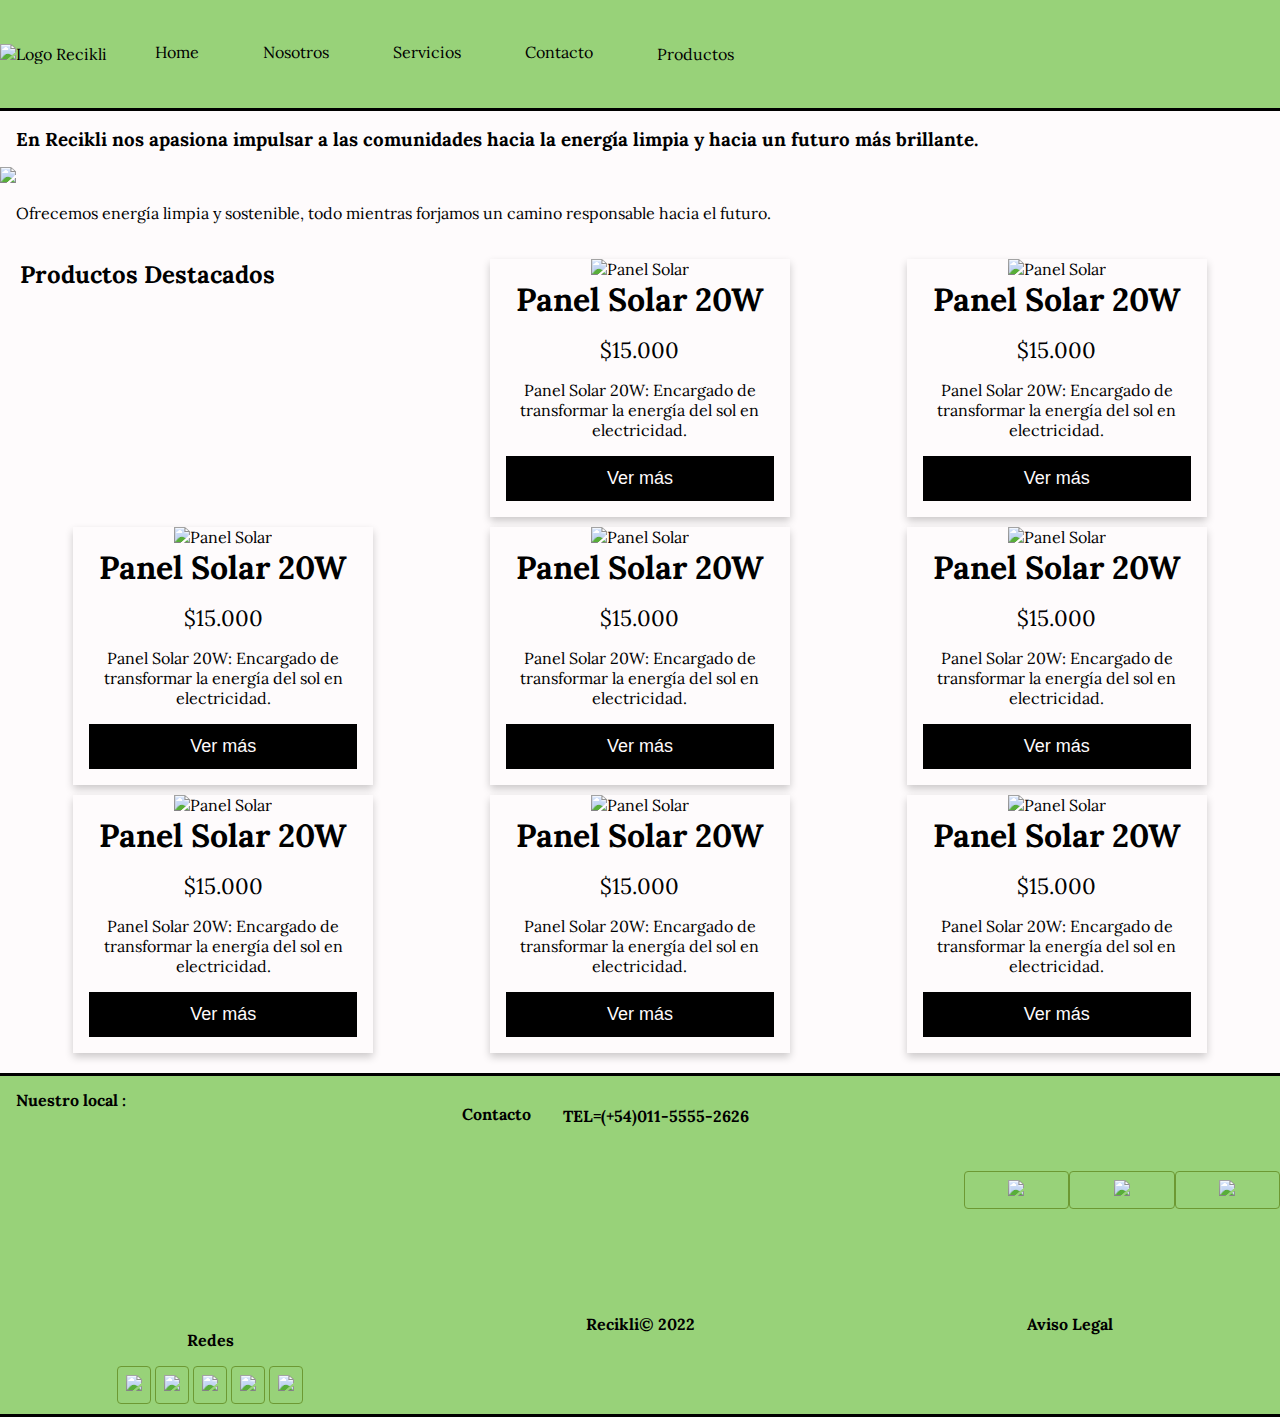
==== TPO HTML-CSS-JS/index.html @ 04d502b1 "index contacto nosotros" ====
<!DOCTYPE html>
<html lang="en">
<head>
    <meta name="keywords" content="energía solar, solar, soluciones solares, inovación solar, página principal "
    <meta charset="UTF-8">
    <link rel="stylesheet" href="estilos.css">
    <meta http-equiv="X-UA-Compatible" content="IE=edge">
    <link rel="stylesheet" href="https://fonts.googleapis.com/css2?family=Dancing+Script&family=Fira+Sans:wght@300&family=Lora&display=swap">
    <meta name="viewport" content="width=device-width, initial-scale=1.0">
    <title>Home</title>
</head>
<body>

    <!--NAV-->
    <div class="grid-container">
    <header class="navbar">
<div class="logoimage"><img src="/imagenes/recikli-logo.png" alt="Logo Recikli"></div>
<nav class="navbar" role="navigation">
<ul>
<li> <a href="/index.html">Home</a></li>
<li><a href="/nosotros.html">Nosotros</a></li>
<li><a href="/servicios.html">Servicios</a></li>
<li><a href="/contacto.html">Contacto</a></li>
<li class="dropdown">
    <button class="dropbtn">Productos
<i class="fa fa-caret-down"></i>
    </button>
    <div class="dropdown-content">
        <a href="/productos.html">Baterías Solares</a>
        <a href="/productos.html">Productos Solares Residenciales</a>
        <a href="/productos.html">Productos Solares Comerciales</a>
    </div>
</li>
</ul>
</nav>
    </header>
</div>
    <main>
        <div class=""><h3>En Recikli nos apasiona impulsar a las comunidades hacia la energía limpia y hacia un futuro más brillante.</h3></div>
        <div class="imgseparadora"> <img src="/imagenes/pexels-pixabay-356049.jpg"></div>
        <div><p>Ofrecemos energía limpia y sostenible, todo mientras forjamos un camino responsable hacia el futuro.</p></div>

        <!--Card de producto-->
<section id="productos_destacados" class="wrapper"> <h2>Productos Destacados</h2>
    <div class="card">
        <img src="/imagenes/panel 20w.png" alt="Panel Solar" style="width:50%">
        <h1>Panel Solar 20W</h1>
        <p class="price">$15.000</p>
        <p>Panel Solar 20W: Encargado de transformar la energía del sol en electricidad. </p>
        <p><button onclick="window.location.href='/productos.html';">Ver más</button></p>
      </div> 
      <div class="card">
        <img src="/imagenes/panel 20w.png" alt="Panel Solar" style="width:50%">
        <h1>Panel Solar 20W</h1>
        <p class="price">$15.000</p>
        <p>Panel Solar 20W: Encargado de transformar la energía del sol en electricidad. </p>
        <p><button onclick="window.location.href='/productos.html';">Ver más</button></p>
      </div> 
      <div class="card">
        <img src="/imagenes/panel 20w.png" alt="Panel Solar" style="width:50%">
        <h1>Panel Solar 20W</h1>
        <p class="price">$15.000</p>
        <p>Panel Solar 20W: Encargado de transformar la energía del sol en electricidad. </p>
        <p><button onclick="window.location.href='/productos.html';">Ver más</button></p>
      </div> 
      <div class="card">
        <img src="/imagenes/panel 20w.png" alt="Panel Solar" style="width:50%">
        <h1>Panel Solar 20W</h1>
        <p class="price">$15.000</p>
        <p>Panel Solar 20W: Encargado de transformar la energía del sol en electricidad. </p>
        <p><button onclick="window.location.href='/productos.html';">Ver más</button></p>
      </div> 
      <div class="card">
        <img src="/imagenes/panel 20w.png" alt="Panel Solar" style="width:50%">
        <h1>Panel Solar 20W</h1>
        <p class="price">$15.000</p>
        <p>Panel Solar 20W: Encargado de transformar la energía del sol en electricidad. </p>
        <p><button onclick="window.location.href='/productos.html';">Ver más</button></p>
      </div> 
      <div class="card">
        <img src="/imagenes/panel 20w.png" alt="Panel Solar" style="width:50%">
        <h1>Panel Solar 20W</h1>
        <p class="price">$15.000</p>
        <p>Panel Solar 20W: Encargado de transformar la energía del sol en electricidad. </p>
        <p><button onclick="window.location.href='/productos.html';">Ver más</button></p>
      </div> 
      <div class="card">
        <img src="/imagenes/panel 20w.png" alt="Panel Solar" style="width:50%">
        <h1>Panel Solar 20W</h1>
        <p class="price">$15.000</p>
        <p>Panel Solar 20W: Encargado de transformar la energía del sol en electricidad. </p>
        <p><button onclick="window.location.href='/productos.html';">Ver más</button></p>
      </div> 
      <div class="card">
        <img src="/imagenes/panel 20w.png" alt="Panel Solar" style="width:50%">
        <h1>Panel Solar 20W</h1>
        <p class="price">$15.000</p>
        <p>Panel Solar 20W: Encargado de transformar la energía del sol en electricidad. </p>
        <p><button onclick="window.location.href='/productos.html';">Ver más</button></p>
      </div> 
    </section>
    </main>
    <footer class="wrapper">
        <section class="contactofooter">
            <ul>
            <li id="locacion" >Nuestro local : <iframe src="https://www.google.com/maps/embed?pb=!1m18!1m12!1m3!1d3283.866693025428!2d-58.44795928505902!3d-34.60753228045843!2m3!1f0!2f0!3f0!3m2!1i1024!2i768!4f13.1!3m3!1m2!1s0x95bcca1189c237db%3A0x7d00b48da5073e21!2sCid%20Campeador!5e0!3m2!1ses-419!2sar!4v1661940247523!5m2!1ses-419!2sar" width="200" height="200" style="border:0" allowfullscreen="" loading="lazy" referrerpolicy="no-referrer-when-downgrade"></iframe></li></section>
            <li><a href="contacto.html"> Contacto</a><p>TEL=(+54)011-5555-2626</p></li>
    <section class="contactofooter"> <li href="contacto.html">
            <li class="footericon"><img src="/imagenes/whatsapp-logo-24.png"></li>
            <li class="footericon"><img src="/imagenes/gmail-logo-24.png"></li>
            <li class="footericon"><img src="/imagenes/telegram-logo-24.png" ></li>
        </ul>
    </section>
<section class="contactofooter2">
    <p>Redes<p>
        <ul class="footer-redes">
            <li class="footeritem"><img src="/imagenes/facebook-logo-24.png"></li>
            <li class="footeritem"><img src="/imagenes/instagram-alt-logo-24.png"></li>
            <li class="footeritem"><img src="/imagenes/youtube-logo-24.png"></li>
            <li class="footeritem"><img src="/imagenes/twitter-logo-24.png"></li>
            <li class="footeritem"><img src="/imagenes/linkedin-logo-24.png"></li>

        </ul>
    </section>
          <div id="textfooter" >Recikli© 2022</div>
          <div id="textfooter" >Aviso Legal</div>

        </div>
        </div>
    </footer>
</body>
</html>
---- TPO HTML-CSS-JS/estilos.css ----
*, ::before, ::after {
  box-sizing: border-box; 
  margin: 0;
  padding: 0;
}


body {
    font-family: "Lora", serif, "Fira Sans", sans-serif;
    background-color: #fefbfc;
    margin: 0;
    font-size: 1em;
    max-width: 800vw;
  }

  .navbar {
    overflow: hidden;
    background-color: #98d279;
    list-style-type: none;
    display: flex;
    align-items: center;
    

  }
  
  .navbar > ul,  li, a, .dropdown {
    font-size: 1em;
    color: black;
    text-align: center;
    padding:14px 16px;
    text-decoration: none;
    list-style: none;
    display: flex;
    flex-wrap: wrap;

  }
  
  .dropdown {
    overflow: hidden;
    display: inline-block;
  }
  
  .dropdown .dropbtn {
    font-size: 1em;
    border: none;
    outline: none;
    color: black;
    padding: 1em 1em;
    background-color: inherit;
    font-family: inherit;
    margin: 0;
    cursor: pointer;
  }
  
  .navbar a:hover,
  .dropdown:hover .dropbtn {
    background-color: #6d9933;
  }
  
  .dropdown-content {
    display: none;
    position: absolute;
    background-color: #98d279;
    min-width: 160px;
    box-shadow: 0px 8px 16px 0px rgba(0, 0, 0, 0.2);
    z-index: 1;
  }
  
  .dropdown-content a {
    float: none;
    color: black;
    padding: 14px 16px;
    text-decoration: none;
    display: block;
    text-align: left;
  }
  
  .dropdown-content a:hover {
    background-color: #6d9933;
  }
  
  .dropdown:hover .dropdown-content {
    display: block;
  }
  img {
    max-width: 100%;
    max-height: 100%;
   }

main{
  border-top: #000 solid;
}
h3, p {
  margin: 16px;
}
/*Productos Destacados*/
  .card {
    box-shadow: 0 4px 8px 0 rgba(0, 0, 0, 0.2);
    max-width: 300px;
    margin: auto;
    text-align: center;
    font-family: Lora;
    background-color: #fefbfc;
  }
  
  .price {
    color: black;
    font-size: 22px;
  }
  
  .card button {
    border: none;
    outline: 0;
    padding: 12px;
    color: #fefbfc;
    background-color: #000;
    text-align: center;
    cursor: pointer;
    width: 100%;
    font-size: 18px;
  }
  
  .card button:hover {
    opacity: 0.7;
  }
  
  #productos_destacados {
    background-color: #fefbfc;
    border-style:none;
    border-color: black 0.8;
    align-items: stretch;
    padding: 20px;
   
  }
  
  .flex-container, .equipo {
    display: flex;
    flex-direction: row;
    flex-wrap: wrap;
  }
  .flex-container > div {
    align-items: stretch;
    margin: 10px;
    padding: 10px;
    font-size: 16px;

 
  }
/*Footer*/
.wrapper{
  display: grid;
  grid-template-columns: repeat(3, 1fr);
  gap: 10px;
  grid-auto-rows: minmax(100px, auto);

}
  footer, #footerid{
    background-color: #98d279;
    border-top: #000 solid;
    border-bottom: #000 solid;
    text-align: center;
    font-weight: bold;
    width: 100%;
    height: 100%;

  }
  .contactofooter{
    display:grid;
    grid-auto-flow: column;
    grid-template-columns: auto;
   
  }
  .contactofooter2{
  font-weight: bold;
   
  }
  .footericon{
    display: inline-block;
    align-self: center;
    padding: 0.5em;
    border: 1px solid #6d9933;
    border-radius: 0.25em;
   
    

  }
.footeritem{
  display: inline-block;
  align-self: center;
    padding: 0.5em;
    border: 1px solid #6d9933;
    border-radius: 0.25em;

}

#location{
  display: inline-flex;
  align-self: left;
  padding: 0.5em;
    border: 1px solid #6d9933;
    border-radius: 0.25em;
  
}
 p{
  font-size: 1em;
 
}
/*Nosotros wrapper*/

.wrapper2 {
  display: grid;
    grid-template-columns: 2;
    grid-auto-rows: minmax(300px, auto);
}

 .wrapper2 {
      display: grid;
      grid-template-columns: repeat(2, 1fr);
      column-gap: 30px;
      padding: 30px;
     
  }
  .text:nth-of-type(2) {
      grid-column: 2;
      grid-row: 2;
      
  }
/*Contacto form */
  h1{
    text-align: center;
  }
  
  .form-style {
    margin:10px auto;
    width: 400px;
    padding: 20px 12px 10px 20px;
    font: 14px "Lucida Sans Unicode", "Lucida Grande", sans-serif;
  }
  
  .form-style td {
    padding: 0;
    display: block;
    list-style: none;
    margin: 10px 0 0 0;
  }
  
  .form-style label{
    margin:0 0 3px 0;
    padding:0px;
    display:block;
    font-weight: bold;
  }
  
  .form-style .required{
    color:red;
  }
  .form-style input[type=submit], .form-style input[type=reset]{
    background: #4eb5f1;
    padding: 8px 15px 8px 15px;
    border: none;
    color: #fff;
  }
  .form-style input[type=submit]:hover, .form-style input[type=reset]:hover{
    background: #4eb5f1;
    box-shadow:none;
    -moz-box-shadow:none;
    -webkit-box-shadow:none;
  }
  .form-style .field-textarea{
    height: 100px;
  }
  .form-style input[type=text], 
  .form-style input[type=email],
  textarea{
    box-sizing: border-box;
    -webkit-box-sizing: border-box;
    -moz-box-sizing: border-box;
    border:1px solid #BEBEBE;
    padding: 7px;
    margin:0px;
    -webkit-transition: all 0.30s ease-in-out;
    -moz-transition: all 0.30s ease-in-out;
    -ms-transition: all 0.30s ease-in-out;
    -o-transition: all 0.30s ease-in-out;
    outline: none;  
  }
  .form-style .long{
    width: 100%;
  }
  .form-style input[type=text]:focus, 
  .form-style input[type=email]:focus,
  .form-style textarea:focus{
    -moz-box-shadow: 0 0 8px #88D5E9;
    -webkit-box-shadow: 0 0 8px #88D5E9;
    box-shadow: 0 0 8px #88D5E9;
    border: 1px solid #88D5E9;
  }
  .error{
    color: #D8000C;
    background-color: #FFBABA;
  }
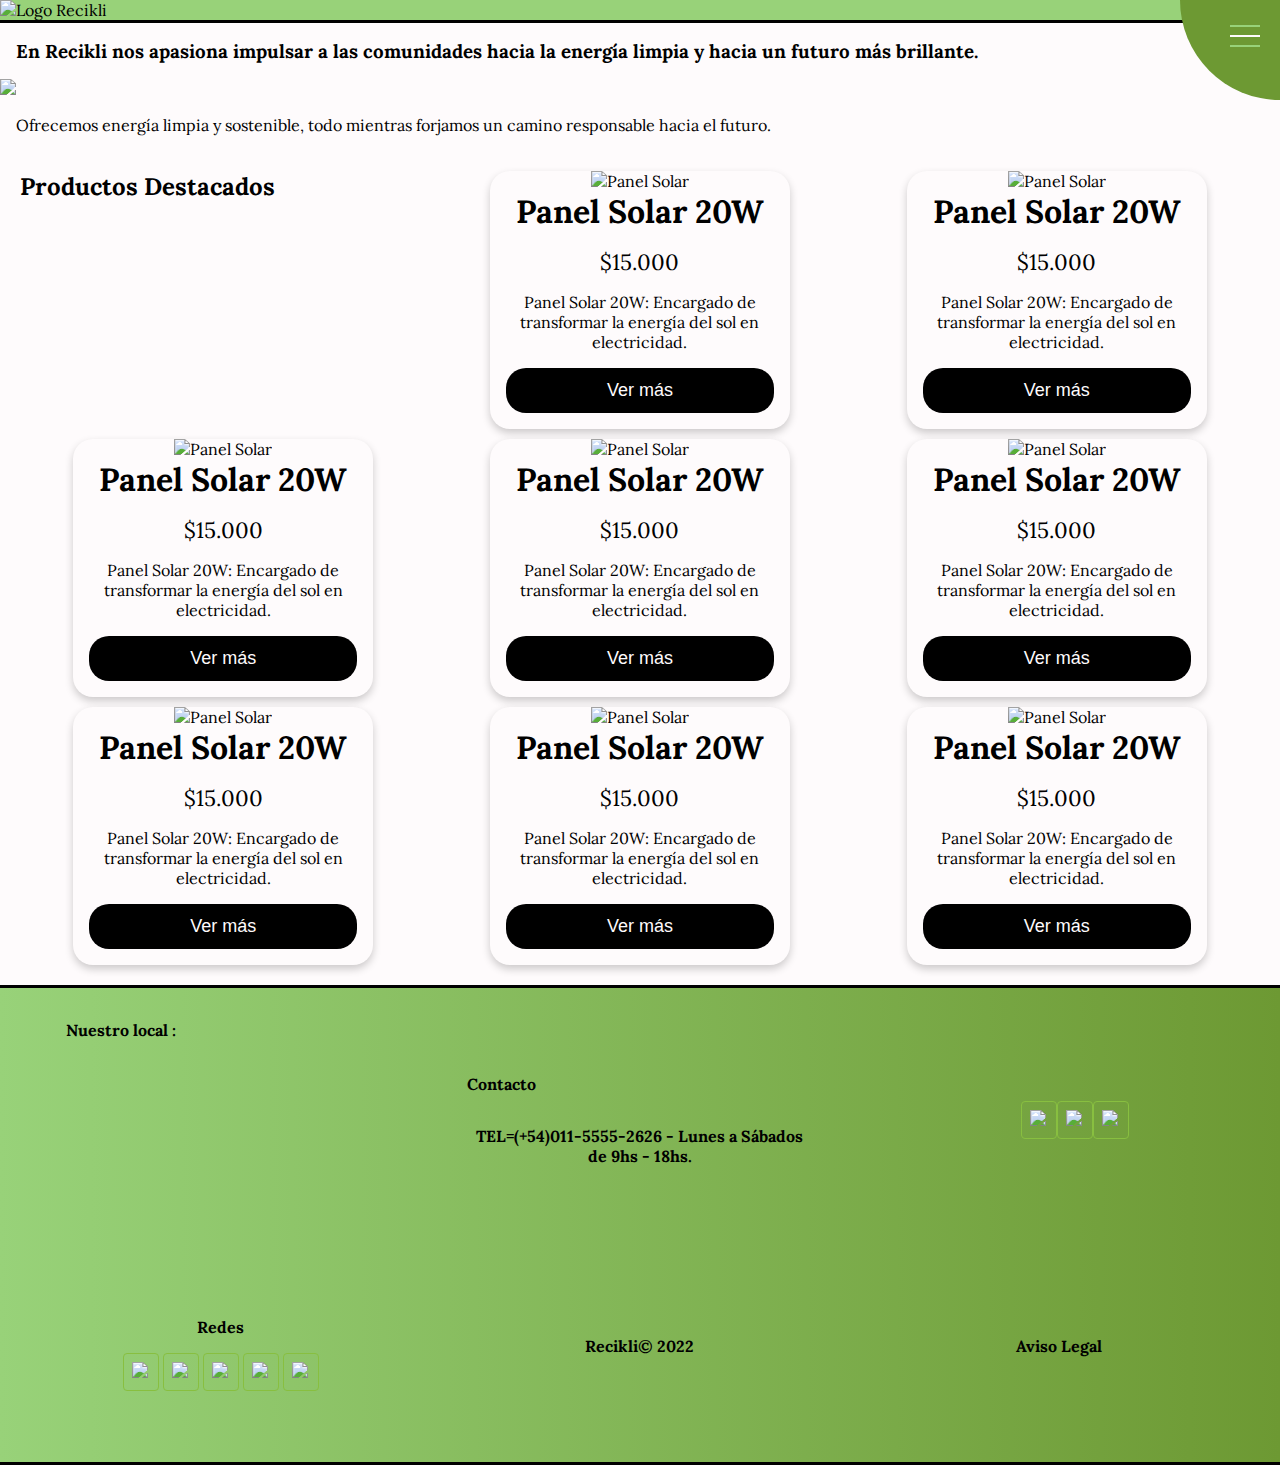
==== commit ea059587: "Cambios Hamburger, Titulos" ====
--- a/TPO HTML-CSS-JS/index.html
+++ b/TPO HTML-CSS-JS/index.html
@@ -7,15 +7,20 @@
     <meta http-equiv="X-UA-Compatible" content="IE=edge">
     <link rel="stylesheet" href="https://fonts.googleapis.com/css2?family=Dancing+Script&family=Fira+Sans:wght@300&family=Lora&display=swap">
     <meta name="viewport" content="width=device-width, initial-scale=1.0">
-    <title>Home</title>
+    <title>Recikli - Home</title>
 </head>
 <body>
 
     <!--NAV-->
     <div class="grid-container">
     <header class="navbar">
+    
 <div class="logoimage"><img src="/imagenes/recikli-logo.png" alt="Logo Recikli"></div>
+
 <nav class="navbar" role="navigation">
+  <label>
+    <input type="checkbox">
+    <span class="menu"> <span class="hamburger"></span> </span>
 <ul>
 <li> <a href="/index.html">Home</a></li>
 <li><a href="/nosotros.html">Nosotros</a></li>
@@ -24,7 +29,7 @@
 <li class="dropdown">
     <button class="dropbtn">Productos
 <i class="fa fa-caret-down"></i>
-    </button>
+
     <div class="dropdown-content">
         <a href="/productos.html">Baterías Solares</a>
         <a href="/productos.html">Productos Solares Residenciales</a>
@@ -32,7 +37,9 @@
     </div>
 </li>
 </ul>
+</label>
 </nav>
+
     </header>
 </div>
     <main>
@@ -104,7 +111,7 @@
         <section class="contactofooter">
             <ul>
             <li id="locacion" >Nuestro local : <iframe src="https://www.google.com/maps/embed?pb=!1m18!1m12!1m3!1d3283.866693025428!2d-58.44795928505902!3d-34.60753228045843!2m3!1f0!2f0!3f0!3m2!1i1024!2i768!4f13.1!3m3!1m2!1s0x95bcca1189c237db%3A0x7d00b48da5073e21!2sCid%20Campeador!5e0!3m2!1ses-419!2sar!4v1661940247523!5m2!1ses-419!2sar" width="200" height="200" style="border:0" allowfullscreen="" loading="lazy" referrerpolicy="no-referrer-when-downgrade"></iframe></li></section>
-            <li><a href="contacto.html"> Contacto</a><p>TEL=(+54)011-5555-2626</p></li>
+            <li><a href="contacto.html"> Contacto</a><p>TEL=(+54)011-5555-2626 - Lunes a Sábados de 9hs - 18hs. </p></li>
     <section class="contactofooter"> <li href="contacto.html">
             <li class="footericon"><img src="/imagenes/whatsapp-logo-24.png"></li>
             <li class="footericon"><img src="/imagenes/gmail-logo-24.png"></li>
--- a/TPO HTML-CSS-JS/estilos.css
+++ b/TPO HTML-CSS-JS/estilos.css
@@ -1,301 +1,433 @@
-*, ::before, ::after {
-  box-sizing: border-box; 
+*,
+::before,
+::after {
+  box-sizing: border-box;
   margin: 0;
   padding: 0;
 }
 
-
 body {
-    font-family: "Lora", serif, "Fira Sans", sans-serif;
-    background-color: #fefbfc;
-    margin: 0;
-    font-size: 1em;
-    max-width: 800vw;
-  }
-
-  .navbar {
-    overflow: hidden;
-    background-color: #98d279;
-    list-style-type: none;
-    display: flex;
-    align-items: center;
-    
-
-  }
-  
-  .navbar > ul,  li, a, .dropdown {
-    font-size: 1em;
-    color: black;
-    text-align: center;
-    padding:14px 16px;
-    text-decoration: none;
-    list-style: none;
-    display: flex;
-    flex-wrap: wrap;
-
-  }
-  
-  .dropdown {
-    overflow: hidden;
-    display: inline-block;
-  }
-  
-  .dropdown .dropbtn {
-    font-size: 1em;
-    border: none;
-    outline: none;
-    color: black;
-    padding: 1em 1em;
-    background-color: inherit;
-    font-family: inherit;
-    margin: 0;
-    cursor: pointer;
-  }
-  
-  .navbar a:hover,
-  .dropdown:hover .dropbtn {
-    background-color: #6d9933;
-  }
-  
-  .dropdown-content {
-    display: none;
-    position: absolute;
-    background-color: #98d279;
-    min-width: 160px;
-    box-shadow: 0px 8px 16px 0px rgba(0, 0, 0, 0.2);
-    z-index: 1;
-  }
-  
-  .dropdown-content a {
-    float: none;
-    color: black;
-    padding: 14px 16px;
-    text-decoration: none;
-    display: block;
-    text-align: left;
-  }
-  
-  .dropdown-content a:hover {
-    background-color: #6d9933;
-  }
-  
-  .dropdown:hover .dropdown-content {
-    display: block;
-  }
-  img {
-    max-width: 100%;
-    max-height: 100%;
-   }
-
-main{
+  font-family: "Lora", serif, "Fira Sans", sans-serif;
+  background-color: #fefbfc;
+  margin: 0;
+  font-size: 1em;
+  max-width: 100%;
+  height: auto;
+  min-width: fit-content;
+}
+
+.navbar {
+  overflow: hidden;
+  background-color: #98d279;
+  list-style-type: none;
+  display: flex;
+  align-items: center;
+}
+.logoimage {
+  min-width: 100px;
+}
+.navbar > ul,
+li,
+a,
+.dropdown {
+  font-size: 1em;
+  color: black;
+  text-align: center;
+  padding: 1em 1em;
+  text-decoration: none;
+  list-style: none;
+  display: flex;
+  flex-wrap: wrap;
+  border-radius: 20px;
+}
+
+.dropdown {
+  overflow: hidden;
+  display: inline-block;
+}
+
+.dropdown .dropbtn {
+  font-size: 1em;
+  border: none;
+  outline: none;
+  color: black;
+  padding: 1em 1em;
+  background-color: inherit;
+  font-family: inherit;
+  margin: 0;
+  cursor: pointer;
+  border-radius: 20px;
+}
+
+.navbar a:hover,
+.dropdown:hover .dropbtn {
+  background-color: #6d9933;
+}
+
+.dropdown-content {
+  display: none;
+  position: absolute;
+  background-color: #98d279;
+  min-width: 160px;
+  box-shadow: 0px 8px 16px 0px rgba(0, 0, 0, 0.2);
+  z-index: 1;
+}
+
+.dropdown-content a {
+  float: none;
+  color: black;
+  padding: 1em 1em;
+  text-decoration: none;
+  display: block;
+  text-align: left;
+}
+
+.dropdown-content a:hover {
+  background-color: #6d9933;
+}
+
+.dropdown:hover .dropdown-content {
+  display: block;
+}
+/**hamburger**/
+
+label .menu {
+  position: absolute;
+  right: -100px;
+  top: -100px;
+  z-index: 100;
+  width: 200px;
+  height: 200px;
+  background: #6d9933;
+  border-radius: 50% 50% 50% 50%;
+  -webkit-transition: .5s ease-in-out;
+  transition: .5s ease-in-out;
+  box-shadow: 0 0 0 0 #fefbfc, 0 0 0 0 #fefbfc;
+  cursor: pointer;
+  
+}
+
+label .hamburger {
+  position: absolute;
+  top: 135px;
+  left: 50px;
+  width: 30px;
+  height: 2px;
+  background: #fefbfc;
+  display: block;
+  -webkit-transform-origin: center;
+  transform-origin: center;
+  -webkit-transition: .5s ease-in-out;
+  transition: .5s ease-in-out;
+}
+
+label .hamburger:after, label .hamburger:before {
+  -webkit-transition: .5s ease-in-out;
+  transition: .5s ease-in-out;
+  content: "";
+  position: absolute;
+  display: block;
+  width: 100%;
+  height: 100%;
+  background: #98d279;
+}
+
+label .hamburger:before { top: -10px; }
+
+label .hamburger:after { bottom: -10px; }
+
+label input { display: none; }
+
+label input:checked + .menu {
+  box-shadow: 0 0 0 100vw #98d279, 0 0 0 100vh #88bf40;
+  border-radius: 0;
+  
+}
+
+label input:checked + .menu .hamburger {
+  -webkit-transform: rotate(45deg);
+  transform: rotate(45deg);
+  
+}
+
+label input:checked + .menu .hamburger:after {
+  -webkit-transform: rotate(90deg);
+  transform: rotate(90deg);
+  bottom: 0;
+  
+}
+
+label input:checked + .menu .hamburger:before {
+  -webkit-transform: rotate(90deg);
+  transform: rotate(90deg);
+  top: 0;
+  
+}
+
+label input:checked + .menu + ul { opacity: 1; }
+
+label ul {
+  z-index: 200;
+  position: absolute;
+  top: 50%;
+  left: 50%;
+  -webkit-transform: translate(-50%, -50%);
+  transform: translate(-50%, -50%);
+  opacity: 0;
+  -webkit-transition: .25s 0s ease-in-out;
+  transition: .25s 0s ease-in-out;
+}
+
+label a {
+  margin-bottom: 1em;
+  display: block;
+  color: black;
+  text-decoration: none;
+  
+}
+
+
+
+
+
+
+
+
+img {
+  height: auto;
+  max-width: 100%;
+  min-width: 18px;
+}
+
+video {
+  width: 100%;
+  height: auto;
+}
+
+main {
   border-top: #000 solid;
-}
-h3, p {
+  background: #fefbfc;
+}
+h3,
+p {
   margin: 16px;
 }
 /*Productos Destacados*/
-  .card {
-    box-shadow: 0 4px 8px 0 rgba(0, 0, 0, 0.2);
-    max-width: 300px;
-    margin: auto;
-    text-align: center;
-    font-family: Lora;
-    background-color: #fefbfc;
-  }
-  
-  .price {
-    color: black;
-    font-size: 22px;
-  }
-  
-  .card button {
-    border: none;
-    outline: 0;
-    padding: 12px;
-    color: #fefbfc;
-    background-color: #000;
-    text-align: center;
-    cursor: pointer;
-    width: 100%;
-    font-size: 18px;
-  }
-  
-  .card button:hover {
-    opacity: 0.7;
-  }
-  
-  #productos_destacados {
-    background-color: #fefbfc;
-    border-style:none;
-    border-color: black 0.8;
-    align-items: stretch;
-    padding: 20px;
-   
-  }
-  
-  .flex-container, .equipo {
-    display: flex;
-    flex-direction: row;
-    flex-wrap: wrap;
-  }
-  .flex-container > div {
-    align-items: stretch;
-    margin: 10px;
-    padding: 10px;
-    font-size: 16px;
-
- 
-  }
+.card {
+  box-shadow: 0 4px 8px 0 rgba(0, 0, 0, 0.2);
+  max-width: 300px;
+  margin: auto;
+  text-align: center;
+  font-family: "Lora", serif, "Fira Sans", sans-serif;
+  background-color: #fefbfc;
+  border-radius: 20px;
+}
+
+.price {
+  color: black;
+  font-size: 22px;
+}
+
+.card button {
+  border: none;
+  outline: 0;
+  padding: 12px;
+  color: #fefbfc;
+  background-color: #000;
+  text-align: center;
+  cursor: pointer;
+  width: 100%;
+  height: auto;
+  font-size: 18px;
+  border-radius: 20px;
+}
+
+.card button:hover {
+  opacity: 0.7;
+}
+
+#productos_destacados {
+  background-color: #fefbfc;
+  border-style: none;
+  border-color: black 0.8;
+  align-items: stretch;
+  padding: 20px;
+}
+
+.flex-container {
+  display: flex;
+  align-items: center;
+  align-content: center;
+  align-self: center;
+}
+.flex-container > div {
+  align-items: center;
+  margin: 10px;
+  padding: 10px;
+  font-size: 16px;
+  flex-flow: row;
+}
 /*Footer*/
-.wrapper{
+.wrapper {
   display: grid;
   grid-template-columns: repeat(3, 1fr);
-  gap: 10px;
-  grid-auto-rows: minmax(100px, auto);
-
-}
-  footer, #footerid{
-    background-color: #98d279;
-    border-top: #000 solid;
-    border-bottom: #000 solid;
-    text-align: center;
-    font-weight: bold;
-    width: 100%;
-    height: 100%;
-
-  }
-  .contactofooter{
-    display:grid;
-    grid-auto-flow: column;
-    grid-template-columns: auto;
-   
-  }
-  .contactofooter2{
+  gap: 10px 10px;
+  grid-auto-rows: minmax(200px, auto);
+  
+  
+}
+footer {
+  background: linear-gradient(to right, #98d279, #6d9933);
+  border-top: #000 solid;
+  border-bottom: #000 solid;
+  text-align: center;
   font-weight: bold;
-   
-  }
-  .footericon{
-    display: inline-block;
-    align-self: center;
-    padding: 0.5em;
-    border: 1px solid #6d9933;
-    border-radius: 0.25em;
-   
-    
-
-  }
-.footeritem{
+  min-width: fit-content;
+  max-height: auto;
+  padding: 1em;
+  justify-items: center;
+  align-items: center;
+}
+
+.contactofooter {
+  display: grid;
+  grid-auto-flow: column;
+  grid-template-columns: auto;
+}
+.contactofooter2 {
+  font-weight: bold;
+}
+.footericon,
+.footeritem {
   display: inline-block;
   align-self: center;
-    padding: 0.5em;
-    border: 1px solid #6d9933;
-    border-radius: 0.25em;
-
-}
-
-#location{
+  padding: 0.5em;
+  border: 1px solid #88bf40;
+  border-radius: 0.25em;
+}
+.footeritem {
+  display: inline-block;
+  align-self: center;
+  padding: 0.5em;
+  border: 1px solid #88bf40;
+  border-radius: 0.25em;
+}
+
+#location {
   display: inline-flex;
   align-self: left;
   padding: 0.5em;
-    border: 1px solid #6d9933;
-    border-radius: 0.25em;
-  
-}
- p{
+  border: 1px solid #6d9933;
+  border-radius: 0.25em;
+}
+p {
   font-size: 1em;
- 
 }
 /*Nosotros wrapper*/
 
 .wrapper2 {
   display: grid;
-    grid-template-columns: 2;
-    grid-auto-rows: minmax(300px, auto);
-}
-
- .wrapper2 {
-      display: grid;
-      grid-template-columns: repeat(2, 1fr);
-      column-gap: 30px;
-      padding: 30px;
-     
-  }
-  .text:nth-of-type(2) {
-      grid-column: 2;
-      grid-row: 2;
-      
-  }
+  grid-template-columns: 2;
+  grid-auto-rows: minmax(300px, auto);
+}
+
+.wrapper2 {
+  display: grid;
+  grid-template-columns: repeat(2, 1fr);
+  column-gap: 30px;
+  padding: 30px;
+}
+.text:nth-of-type(2) {
+  grid-column: 2;
+  grid-row: 2;
+}
+.equipo {
+  display: grid;
+
+}
+.card2{
+  box-shadow: 0 4px 8px 0 rgba(0, 0, 0, 0.2);
+  max-width: 300px;
+  margin: auto;
+  text-align: center;
+  font-family: "Lora", serif, "Fira Sans", sans-serif;
+  background-color: #fefbfc;
+  border-radius: 20px;
+}
+
 /*Contacto form */
-  h1{
-    text-align: center;
-  }
-  
-  .form-style {
-    margin:10px auto;
-    width: 400px;
-    padding: 20px 12px 10px 20px;
-    font: 14px "Lucida Sans Unicode", "Lucida Grande", sans-serif;
-  }
-  
-  .form-style td {
-    padding: 0;
-    display: block;
-    list-style: none;
-    margin: 10px 0 0 0;
-  }
-  
-  .form-style label{
-    margin:0 0 3px 0;
-    padding:0px;
-    display:block;
-    font-weight: bold;
-  }
-  
-  .form-style .required{
-    color:red;
-  }
-  .form-style input[type=submit], .form-style input[type=reset]{
-    background: #4eb5f1;
-    padding: 8px 15px 8px 15px;
-    border: none;
-    color: #fff;
-  }
-  .form-style input[type=submit]:hover, .form-style input[type=reset]:hover{
-    background: #4eb5f1;
-    box-shadow:none;
-    -moz-box-shadow:none;
-    -webkit-box-shadow:none;
-  }
-  .form-style .field-textarea{
-    height: 100px;
-  }
-  .form-style input[type=text], 
-  .form-style input[type=email],
-  textarea{
-    box-sizing: border-box;
-    -webkit-box-sizing: border-box;
-    -moz-box-sizing: border-box;
-    border:1px solid #BEBEBE;
-    padding: 7px;
-    margin:0px;
-    -webkit-transition: all 0.30s ease-in-out;
-    -moz-transition: all 0.30s ease-in-out;
-    -ms-transition: all 0.30s ease-in-out;
-    -o-transition: all 0.30s ease-in-out;
-    outline: none;  
-  }
-  .form-style .long{
-    width: 100%;
-  }
-  .form-style input[type=text]:focus, 
-  .form-style input[type=email]:focus,
-  .form-style textarea:focus{
-    -moz-box-shadow: 0 0 8px #88D5E9;
-    -webkit-box-shadow: 0 0 8px #88D5E9;
-    box-shadow: 0 0 8px #88D5E9;
-    border: 1px solid #88D5E9;
-  }
-  .error{
-    color: #D8000C;
-    background-color: #FFBABA;
-  }+h1 {
+  text-align: center;
+}
+
+.form-style {
+  margin: 10px auto;
+  width: 400px;
+  padding: 20px 12px 10px 20px;
+  font: 14px "Lora", serif, "Fira Sans", sans-serif;
+}
+
+.form-style td {
+  padding: 0;
+  display: block;
+  list-style: none;
+  margin: 10px 0 0 0;
+}
+
+.form-style label {
+  margin: 0 0 3px 0;
+  padding: 0px;
+  display: block;
+  font-weight: bold;
+}
+
+.form-style .required {
+  color: red;
+}
+.form-style input[type="submit"],
+.form-style input[type="reset"] {
+  background: #4eb5f1;
+  padding: 8px 15px 8px 15px;
+  border: none;
+  color: #fefbfc;
+}
+.form-style input[type="submit"]:hover,
+.form-style input[type="reset"]:hover {
+  background: #4eb5f1;
+  box-shadow: none;
+  -moz-box-shadow: none;
+  -webkit-box-shadow: none;
+}
+.form-style .field-textarea {
+  height: 100px;
+}
+.form-style input[type="text"],
+.form-style input[type="email"],
+textarea {
+  box-sizing: border-box;
+  -webkit-box-sizing: border-box;
+  -moz-box-sizing: border-box;
+  border: 1px solid #bebebe;
+  padding: 7px;
+  margin: 0px;
+  -webkit-transition: all 0.3s ease-in-out;
+  -moz-transition: all 0.3s ease-in-out;
+  -ms-transition: all 0.3s ease-in-out;
+  -o-transition: all 0.3s ease-in-out;
+  outline: none;
+}
+.form-style .long {
+  width: 100%;
+}
+.form-style input[type="text"]:focus,
+.form-style input[type="email"]:focus,
+.form-style textarea:focus {
+  -moz-box-shadow: 0 0 8px #88d5e9;
+  -webkit-box-shadow: 0 0 8px #88d5e9;
+  box-shadow: 0 0 8px #88d5e9;
+  border: 1px solid #88d5e9;
+}
+.error {
+  color: #d8000c;
+  background-color: #ffbaba;
+}
